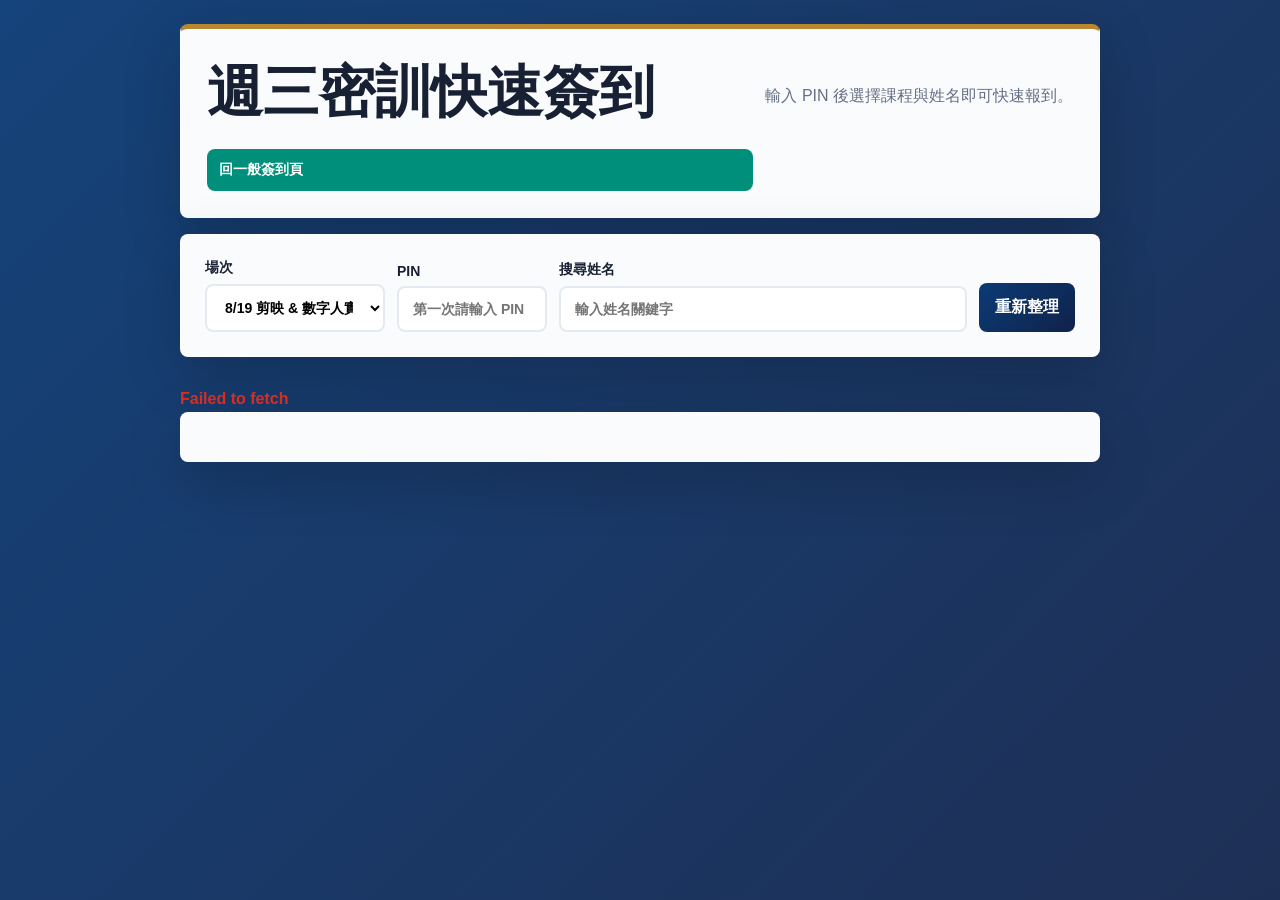
==== staff.html @ 90a7950c "Create Wednesday AI training registration site" ====
<!doctype html>
<html lang="zh-Hant">
<head>
  <meta charset="utf-8">
  <meta name="viewport" content="width=device-width, initial-scale=1, viewport-fit=cover">
  <title>藍星 AI 週三台中密訓｜工作人員快速簽到</title>
  <meta name="description" content="藍星 AI 週三台中密訓工作人員快速簽到。">
  <link rel="stylesheet" href="./styles.css">
</head>
<body>
  <main class="app staff-app">
    <section class="hero staff-hero">
      <h1>週三密訓快速簽到</h1>
      <p>輸入 PIN 後選擇課程與姓名即可快速報到。</p>
      <a class="sheet-link" href="./index.html">回一般簽到頁</a>
    </section>

    <section class="panel staff-toolbar">
      <label>場次
        <select id="staffSession">
          <option value="8/19 剪映 &amp; 數字人實戰班">8/19 剪映 &amp; 數字人實戰班</option>
          <option value="8/26 即夢 Seedance AI 網紅基礎班">8/26 即夢 Seedance AI 網紅基礎班</option>
          <option value="9/2 AI 龍蝦智能體趨勢班">9/2 AI 龍蝦智能體趨勢班</option>
        </select>
      </label>
      <label>PIN
        <input id="staffPin" type="password" inputmode="numeric" maxlength="4" placeholder="第一次請輸入 PIN">
      </label>
      <label>搜尋姓名
        <input id="staffSearch" autocomplete="off" placeholder="輸入姓名關鍵字">
      </label>
      <button id="staffRefresh" type="button">重新整理</button>
    </section>

    <section class="stats staff-stats" id="staffStats"></section>
    <p class="message" id="staffMessage" aria-live="polite"></p>
    <section class="panel staff-list" id="staffList"></section>
  </main>

  <script src="./staff.js?v=20260805223000"></script>
</body>
</html>
---- styles.css ----
:root {
  color-scheme: light;
  --ink: #182033;
  --muted: #647086;
  --line: #d8e2f0;
  --blue: #0b3b75;
  --blue-2: #10224a;
  --green: #008f7a;
  --gold: #b8872f;
  --soft: #f5f8fc;
}

* { box-sizing: border-box; }
html, body { margin: 0; min-height: 100%; }
body {
  font-family: "Microsoft JhengHei", "PingFang TC", "Segoe UI", sans-serif;
  color: var(--ink);
  background: linear-gradient(135deg, rgba(11,59,117,.96), rgba(16,34,74,.94));
}
body.modal-open { overflow: hidden; }
.app {
  width: min(1080px, calc(100% - 28px));
  margin: 0 auto;
  padding: 24px 0 38px;
}
.hero, .panel {
  background: rgba(255,255,255,.98);
  border: 1px solid rgba(255,255,255,.7);
  border-radius: 8px;
  box-shadow: 0 18px 58px rgba(0,0,0,.2);
}
.hero {
  padding: 26px;
  border-top: 5px solid var(--gold);
}
.eyebrow {
  color: var(--gold);
  font-size: 12px;
  font-weight: 900;
  letter-spacing: .12em;
  text-transform: uppercase;
}
h1, h2, p { margin-top: 0; }
h1 { font-size: clamp(32px, 6vw, 56px); margin-bottom: 8px; letter-spacing: 0; }
h2 { font-size: 24px; margin-bottom: 14px; }
p { color: var(--muted); line-height: 1.7; }
.tabs {
  display: grid;
  grid-template-columns: repeat(4, 1fr);
  gap: 10px;
  margin: 16px 0;
}
button {
  border: 0;
  border-radius: 8px;
  background: linear-gradient(135deg, var(--blue), var(--blue-2));
  color: white;
  cursor: pointer;
  font: inherit;
  font-weight: 900;
  padding: 14px 16px;
}
button:disabled { opacity: .55; cursor: wait; }
button.danger { background: linear-gradient(135deg, #b42318, #7a271a); }
.tab { background: rgba(255,255,255,.18); border: 1px solid rgba(255,255,255,.28); }
.tab.active { background: linear-gradient(135deg, var(--green), #0b6f62); }
.view { display: none; }
.view.active { display: block; }
.grid {
  display: grid;
  grid-template-columns: minmax(0, 1fr) minmax(320px, 440px);
  gap: 16px;
}
.panel { padding: 24px; }
.benefits {
  display: grid;
  gap: 12px;
  padding: 0;
  margin: 0 0 18px;
  line-height: 1.65;
  list-style: none;
}
.benefits li {
  display: grid;
  grid-template-columns: 46px minmax(0, 1fr);
  gap: 12px;
  align-items: start;
  padding: 14px;
  border: 1px solid var(--line);
  border-radius: 10px;
  background: linear-gradient(135deg, #ffffff, var(--soft));
  font-size: 17px;
}
.benefits strong {
  display: block;
  margin-bottom: 3px;
  color: var(--blue);
  font-size: 18px;
}
.benefit-icon {
  display: grid;
  width: 46px;
  height: 46px;
  place-items: center;
  border-radius: 12px;
  background: #eaf2ff;
  font-size: 25px;
}
.course-meta {
  display: grid;
  grid-template-columns: repeat(2, minmax(0, 1fr));
  gap: 10px;
}
.course-meta div, .session-list div, .stat, .roster-card {
  border: 1px solid var(--line);
  border-radius: 8px;
  background: var(--soft);
  padding: 12px;
}
.course-meta strong, .course-meta span, .session-list strong, .session-list span, .session-list small {
  display: block;
}
.course-meta strong { color: var(--blue); font-size: 13px; }
.course-meta span, .session-list span { color: var(--muted); margin-top: 5px; line-height: 1.45; }
.session-list {
  display: grid;
  grid-template-columns: 1fr;
  gap: 10px;
  margin-top: 22px;
}
.session-list small { color: var(--gold); margin-top: 5px; font-weight: 900; }
.form { display: grid; gap: 13px; }
.narrow { max-width: 520px; margin: 0 auto; }
label { display: grid; gap: 7px; font-weight: 900; font-size: 14px; }
input, select {
  width: 100%;
  border: 2px solid #e5e9f0;
  border-radius: 8px;
  padding: 13px 14px;
  font: inherit;
  background: white;
}
input:focus, select:focus { outline: none; border-color: var(--blue); }
.message { min-height: 24px; margin: 0; font-weight: 900; }
.message.ok { color: var(--green); }
.message.err { color: #d92d20; }
.form-hint {
  margin: -4px 0 2px;
  font-size: 14px;
}
.success {
  max-width: 520px;
  margin: 16px auto 0;
  text-align: center;
}
.inline-success {
  max-width: none;
  margin: 14px 0;
  padding: 16px;
  border: 1px solid #b8ead7;
  border-radius: 8px;
  background: #f0fff9;
}
.inline-success .ok {
  width: 54px;
  height: 54px;
  font-size: 34px;
}
.inline-success h2 {
  margin-bottom: 6px;
}
.inline-success p {
  margin-bottom: 12px;
}
.ok {
  width: 74px;
  height: 74px;
  border-radius: 50%;
  display: grid;
  place-items: center;
  margin: 0 auto 14px;
  background: #e8fff7;
  color: var(--green);
  font-size: 46px;
  font-weight: 900;
}
.roster-head, .bottom-stats-head {
  display: flex;
  align-items: center;
  justify-content: space-between;
  gap: 12px;
  margin-bottom: 12px;
}
.roster-actions {
  display: flex;
  align-items: center;
  justify-content: flex-end;
  gap: 8px;
  flex-wrap: wrap;
}
.sheet-link {
  display: inline-flex;
  align-items: center;
  min-height: 42px;
  border-radius: 8px;
  padding: 10px 12px;
  background: var(--green);
  color: #fff;
  text-decoration: none;
  font-size: 14px;
  font-weight: 900;
}
.roster, .stats {
  display: grid;
  grid-template-columns: repeat(3, 1fr);
  gap: 12px;
}
.roster-card { padding: 14px; }
.roster-card h3 { margin: 0 0 10px; }
.person {
  padding: 9px 0;
  border-top: 1px solid #e5edf8;
  font-size: 14px;
}
.person span {
  margin-left: 8px;
  color: var(--green);
  font-weight: 900;
}
.person em {
  display: inline-flex;
  margin-left: 8px;
  padding: 2px 7px;
  border-radius: 999px;
  background: #e8f1ff;
  color: var(--blue);
  font-size: 12px;
  font-style: normal;
  font-weight: 900;
}
.person small { display: block; color: var(--muted); margin-top: 3px; }
.person.cancelled {
  opacity: .68;
}
.person.cancelled strong {
  text-decoration: line-through;
}
.person.cancelled span {
  color: #b42318;
}
.stat strong { display: block; font-size: 28px; color: var(--blue); }
.stat span { font-size: 13px; color: var(--muted); }
.stat small { display: block; margin-top: 4px; color: var(--gold); font-weight: 900; }
.stat-button {
  width: 100%;
  text-align: left;
  background: var(--soft);
  color: var(--ink);
  cursor: pointer;
  transition: transform .16s ease, box-shadow .16s ease, border-color .16s ease;
}
.stat-button:hover,
.stat-button:focus-visible {
  transform: translateY(-2px);
  border-color: rgba(0,143,122,.45);
  box-shadow: 0 10px 24px rgba(0,0,0,.12);
  outline: none;
}
.stat-total {
  grid-column: 1 / -1;
  background: linear-gradient(135deg, rgba(0,143,122,.12), rgba(11,59,117,.08));
  border-color: rgba(0,143,122,.38);
}
.stat-total strong { color: var(--green); }
.stat-total-toggle {
  width: 100%;
  color: var(--ink);
  text-align: left;
  cursor: pointer;
  transition: transform .16s ease, box-shadow .16s ease, border-color .16s ease;
}
.stat-total-toggle:hover,
.stat-total-toggle:focus-visible {
  transform: translateY(-2px);
  border-color: rgba(0,143,122,.56);
  box-shadow: 0 10px 24px rgba(0,0,0,.12);
  outline: none;
}
.stat-total-toggle .stat-total-action {
  display: inline-flex;
  margin-top: 8px;
  color: var(--green);
  font-weight: 900;
}
.checkin-stats-collapsed .stat-total-toggle .stat-total-action {
  color: var(--gold);
}
.toggle-checkin-stats {
  min-height: 42px;
  padding: 10px 12px;
  border-radius: 8px;
  background: var(--green);
  color: #fff;
  font-size: 14px;
  font-weight: 900;
  white-space: nowrap;
}
.checkin-stats-collapsed .checkin-breakdown {
  display: none;
}
.city-checkin-grid {
  display: grid;
  grid-template-columns: repeat(4, minmax(0, 1fr));
  gap: 8px;
  margin-top: 12px;
}
.city-checkin-item {
  display: block;
  padding: 10px;
  border: 1px solid rgba(0,143,122,.18);
  border-radius: 8px;
  background: rgba(255,255,255,.7);
}
.city-checkin-item strong {
  font-size: 16px;
  color: var(--ink);
}
.city-checkin-item small {
  color: var(--gold);
}
.bottom-stats { margin-top: 16px; }
.bottom-stats-head h2, .bottom-stats-head p { margin-bottom: 0; }
.stats-hint {
  margin: -4px 0 12px;
  font-size: 14px;
}
.modal[hidden] { display: none; }
.modal {
  position: fixed;
  inset: 0;
  z-index: 50;
  display: grid;
  place-items: center;
  padding: 18px;
}
.modal-backdrop {
  position: absolute;
  inset: 0;
  background: rgba(11, 21, 40, .68);
  backdrop-filter: blur(6px);
}
.modal-card {
  position: relative;
  z-index: 1;
  width: min(560px, 100%);
  max-height: min(84vh, 720px);
  overflow: auto;
  padding: 26px;
  text-align: center;
  background: #fff;
  border-radius: 12px;
  box-shadow: 0 24px 80px rgba(0,0,0,.36);
}
.modal-close {
  position: absolute;
  top: 10px;
  right: 10px;
  width: 38px;
  height: 38px;
  padding: 0;
  border-radius: 999px;
  background: #eef3f8;
  color: var(--ink);
  font-size: 24px;
  line-height: 1;
}
.modal-ok {
  width: 64px;
  height: 64px;
  font-size: 40px;
}
.modal-card h2 {
  margin-bottom: 8px;
}
.modal-card p {
  margin-bottom: 14px;
}
.modal-body {
  text-align: left;
}
.modal-list {
  display: grid;
  gap: 8px;
  margin: 16px 0 4px;
}
.modal-person {
  padding: 12px;
  border: 1px solid var(--line);
  border-radius: 8px;
  background: var(--soft);
}
.modal-person strong,
.modal-person span,
.modal-person small {
  display: block;
}
.modal-person span {
  margin-top: 4px;
  color: var(--green);
  font-size: 14px;
  font-weight: 900;
}
.modal-person small {
  margin-top: 3px;
  color: var(--muted);
  font-size: 12px;
}
.modal-empty {
  text-align: center;
}
.modal-action {
  margin-top: 16px;
  min-width: 132px;
}
.staff-app {
  max-width: 920px;
}
.staff-hero {
  display: grid;
  grid-template-columns: minmax(0, 1fr) auto;
  align-items: center;
  gap: 12px;
}
.staff-hero h1 {
  margin-bottom: 6px;
}
.staff-hero p {
  margin-bottom: 0;
}
.staff-toolbar {
  display: grid;
  grid-template-columns: 180px 150px minmax(220px, 1fr) auto;
  align-items: end;
  gap: 12px;
  margin: 16px 0;
}
.staff-stats {
  margin-bottom: 12px;
}
.staff-list {
  display: grid;
  gap: 8px;
}
.staff-row {
  display: grid;
  grid-template-columns: minmax(0, 1fr) 104px;
  align-items: center;
  gap: 12px;
  padding: 12px;
  border: 1px solid var(--line);
  border-radius: 8px;
  background: var(--soft);
}
.staff-row strong,
.staff-row span {
  display: block;
}
.staff-row span {
  margin-top: 4px;
  color: var(--muted);
  font-size: 13px;
}
.staff-row.done {
  background: #eefaf6;
}
.staff-row.done strong {
  color: var(--green);
}
.staff-row button {
  min-height: 44px;
  padding: 10px 12px;
}
.quick-checkin,
.checkin-panel {
  max-width: 860px;
  margin: 0 auto;
}
.quick-head {
  display: flex;
  align-items: center;
  justify-content: space-between;
  gap: 12px;
  margin-bottom: 12px;
}
.quick-head h2,
.quick-head p {
  margin-bottom: 0;
}
.quick-controls {
  display: grid;
  grid-template-columns: 220px minmax(220px, 1fr);
  gap: 12px;
  margin-bottom: 12px;
}
.checkin-form {
  grid-template-columns: 150px minmax(180px, 1fr) minmax(220px, 1.3fr);
  align-items: end;
  margin-bottom: 12px;
}
.checkin-form label:nth-of-type(4),
.checkin-form .message {
  grid-column: 1 / -1;
}
.checkin-form button {
  min-height: 50px;
}
.quick-list {
  display: grid;
  gap: 8px;
  max-height: 560px;
  overflow: auto;
  padding-right: 3px;
}
.undo-checkin {
  display: flex;
  align-items: center;
  justify-content: space-between;
  gap: 12px;
  margin: 6px 0 12px;
  padding: 12px;
  border: 1px solid #ffd3c8;
  border-radius: 8px;
  background: #fff4f0;
}
.undo-checkin span {
  color: #7a271a;
  font-weight: 900;
}
.undo-checkin button {
  min-height: 42px;
  padding: 10px 12px;
}
.undo-actions {
  display: flex;
  align-items: center;
  gap: 8px;
}

@media (max-width: 760px) {
  .app { width: min(100% - 22px, 1080px); padding-top: 12px; }
  .grid, .course-meta, .roster, .stats { grid-template-columns: 1fr; }
  .city-checkin-grid { grid-template-columns: 1fr; }
  .toggle-checkin-stats { width: 100%; }
  .panel, .hero { padding: 18px; }
  .tabs { grid-template-columns: repeat(2, 1fr); gap: 6px; }
  .tab { padding: 12px 8px; }
  h1 { font-size: 34px; }
  .roster-head, .bottom-stats-head { align-items: flex-start; flex-direction: column; }
  .staff-hero,
  .staff-toolbar,
  .staff-row {
    grid-template-columns: 1fr;
  }
  .staff-row button {
    width: 100%;
  }
  .quick-head {
    align-items: stretch;
    flex-direction: column;
  }
  .quick-controls,
  .checkin-form {
    grid-template-columns: 1fr;
  }
  .checkin-form label:nth-of-type(4),
  .checkin-form .message {
    grid-column: auto;
  }
  .undo-checkin {
    align-items: stretch;
    flex-direction: column;
  }
  .undo-actions {
    align-items: stretch;
    flex-direction: column;
  }
}
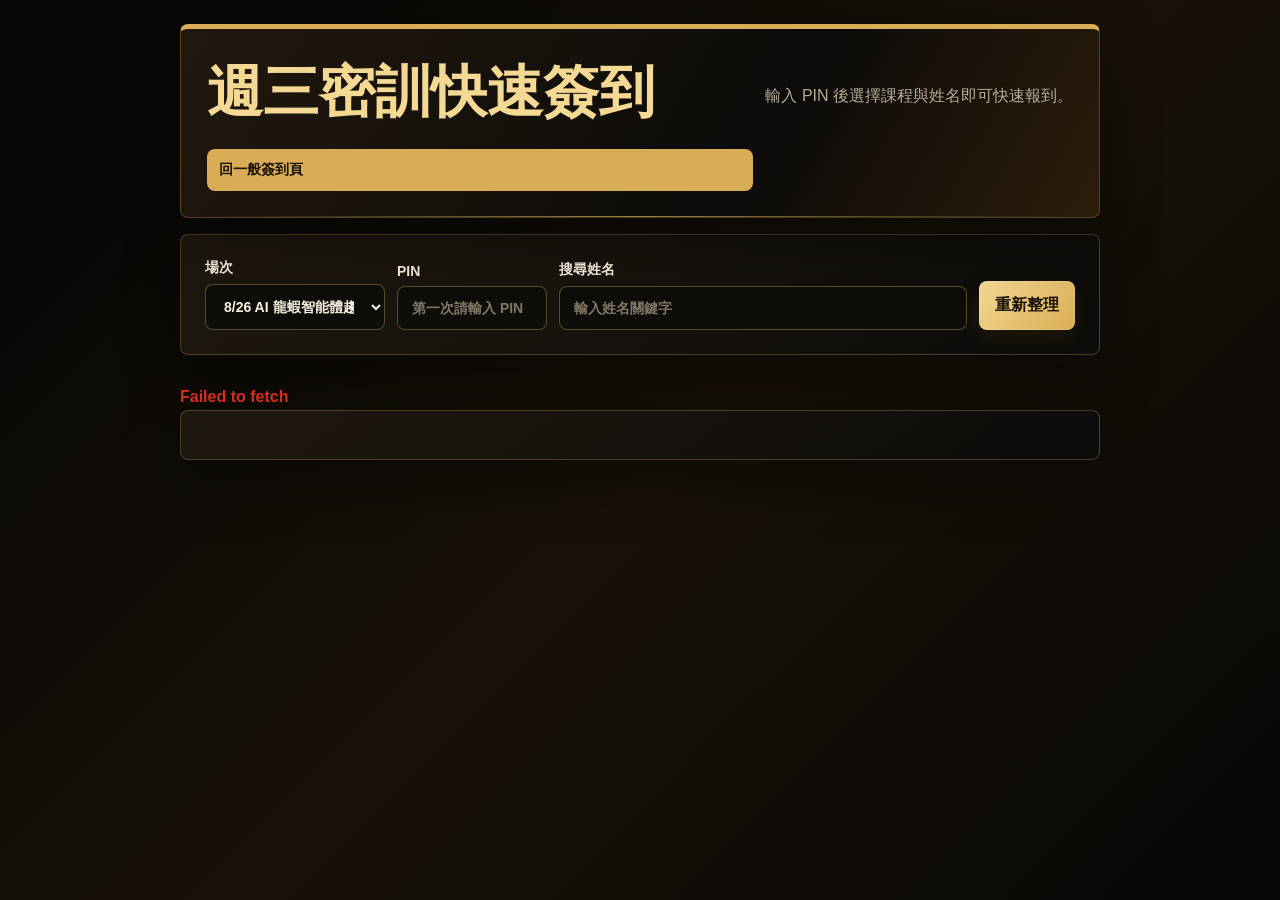
==== commit cf7337fd: "Restyle Wednesday training in black and gold" ====
--- a/staff.html
+++ b/staff.html
@@ -5,7 +5,7 @@
   <meta name="viewport" content="width=device-width, initial-scale=1, viewport-fit=cover">
   <title>藍星 AI 週三台中密訓｜工作人員快速簽到</title>
   <meta name="description" content="藍星 AI 週三台中密訓工作人員快速簽到。">
-  <link rel="stylesheet" href="./styles.css">
+  <link rel="stylesheet" href="./styles.css?v=20260817180000">
 </head>
 <body>
   <main class="app staff-app">
@@ -18,9 +18,8 @@
     <section class="panel staff-toolbar">
       <label>場次
         <select id="staffSession">
-          <option value="8/19 剪映 &amp; 數字人實戰班">8/19 剪映 &amp; 數字人實戰班</option>
-          <option value="8/26 即夢 Seedance AI 網紅基礎班">8/26 即夢 Seedance AI 網紅基礎班</option>
-          <option value="9/2 AI 龍蝦智能體趨勢班">9/2 AI 龍蝦智能體趨勢班</option>
+          <option value="8/26 AI 龍蝦智能體趨勢班">8/26 AI 龍蝦智能體趨勢班</option>
+          <option value="9/2 剪映 &amp; 數字人實戰班">9/2 剪映 &amp; 數字人實戰班</option>
         </select>
       </label>
       <label>PIN
@@ -37,6 +36,6 @@
     <section class="panel staff-list" id="staffList"></section>
   </main>
 
-  <script src="./staff.js?v=20260805223000"></script>
+  <script src="./staff.js?v=20260817180000"></script>
 </body>
 </html>
--- a/styles.css
+++ b/styles.css
@@ -1,38 +1,57 @@
 :root {
-  color-scheme: light;
-  --ink: #182033;
-  --muted: #647086;
-  --line: #d8e2f0;
-  --blue: #0b3b75;
-  --blue-2: #10224a;
-  --green: #008f7a;
-  --gold: #b8872f;
-  --soft: #f5f8fc;
+  color-scheme: dark;
+  --ink: #f7f0df;
+  --muted: #b8ad99;
+  --line: rgba(218, 176, 89, .28);
+  --blue: #d9ad55;
+  --blue-2: #80581f;
+  --green: #72d2ad;
+  --gold: #d9ad55;
+  --gold-bright: #f4d994;
+  --gold-deep: #6f4b1b;
+  --soft: #1b1711;
+  --panel: #14110d;
+  --panel-2: #201810;
 }
 
 * { box-sizing: border-box; }
+[hidden] { display: none !important; }
 html, body { margin: 0; min-height: 100%; }
 body {
   font-family: "Microsoft JhengHei", "PingFang TC", "Segoe UI", sans-serif;
   color: var(--ink);
-  background: linear-gradient(135deg, rgba(11,59,117,.96), rgba(16,34,74,.94));
+  background: linear-gradient(135deg, #050505 0%, #171109 52%, #080706 100%);
+  background-attachment: fixed;
 }
 body.modal-open { overflow: hidden; }
 .app {
-  width: min(1080px, calc(100% - 28px));
+  width: min(1120px, calc(100% - 28px));
   margin: 0 auto;
   padding: 24px 0 38px;
 }
 .hero, .panel {
-  background: rgba(255,255,255,.98);
-  border: 1px solid rgba(255,255,255,.7);
-  border-radius: 8px;
-  box-shadow: 0 18px 58px rgba(0,0,0,.2);
+  background: linear-gradient(145deg, rgba(31,24,16,.98), rgba(13,12,10,.99));
+  border: 1px solid var(--line);
+  border-radius: 8px;
+  box-shadow: 0 18px 58px rgba(0,0,0,.42);
 }
 .hero {
+  position: relative;
+  overflow: hidden;
   padding: 26px;
   border-top: 5px solid var(--gold);
-}
+  background: linear-gradient(120deg, #21180e 0%, #0c0b09 64%, #2d1d0b 100%);
+}
+.hero::after {
+  content: "";
+  position: absolute;
+  inset: auto 26px 0;
+  height: 1px;
+  background: linear-gradient(90deg, transparent, var(--gold), transparent);
+  opacity: .72;
+}
+.hero > * { position: relative; z-index: 1; }
+.hero > p:last-child { max-width: 760px; margin-bottom: 0; }
 .eyebrow {
   color: var(--gold);
   font-size: 12px;
@@ -41,7 +60,7 @@
   text-transform: uppercase;
 }
 h1, h2, p { margin-top: 0; }
-h1 { font-size: clamp(32px, 6vw, 56px); margin-bottom: 8px; letter-spacing: 0; }
+h1 { color: var(--gold-bright); font-size: clamp(32px, 6vw, 56px); margin-bottom: 8px; letter-spacing: 0; }
 h2 { font-size: 24px; margin-bottom: 14px; }
 p { color: var(--muted); line-height: 1.7; }
 .tabs {
@@ -53,17 +72,18 @@
 button {
   border: 0;
   border-radius: 8px;
-  background: linear-gradient(135deg, var(--blue), var(--blue-2));
-  color: white;
+  background: linear-gradient(135deg, var(--gold-bright), var(--gold));
+  color: #171006;
   cursor: pointer;
   font: inherit;
   font-weight: 900;
   padding: 14px 16px;
+  box-shadow: inset 0 0 0 1px rgba(255,255,255,.15), 0 8px 20px rgba(91,58,14,.2);
 }
 button:disabled { opacity: .55; cursor: wait; }
-button.danger { background: linear-gradient(135deg, #b42318, #7a271a); }
-.tab { background: rgba(255,255,255,.18); border: 1px solid rgba(255,255,255,.28); }
-.tab.active { background: linear-gradient(135deg, var(--green), #0b6f62); }
+button.danger { background: linear-gradient(135deg, #d96b5d, #7a271a); color: #fff5ef; }
+.tab { background: rgba(15,13,10,.92); border: 1px solid var(--line); color: #d9ccb4; box-shadow: none; }
+.tab.active { background: linear-gradient(135deg, var(--gold-bright), var(--gold)); color: #171006; }
 .view { display: none; }
 .view.active { display: block; }
 .grid {
@@ -88,7 +108,7 @@
   padding: 14px;
   border: 1px solid var(--line);
   border-radius: 10px;
-  background: linear-gradient(135deg, #ffffff, var(--soft));
+  background: linear-gradient(135deg, #1d1811, #12100c);
   font-size: 17px;
 }
 .benefits strong {
@@ -103,7 +123,8 @@
   height: 46px;
   place-items: center;
   border-radius: 12px;
-  background: #eaf2ff;
+  border: 1px solid rgba(218,176,89,.32);
+  background: #2a2115;
   font-size: 25px;
 }
 .course-meta {
@@ -134,13 +155,16 @@
 label { display: grid; gap: 7px; font-weight: 900; font-size: 14px; }
 input, select {
   width: 100%;
-  border: 2px solid #e5e9f0;
+  border: 1px solid rgba(218,176,89,.38);
   border-radius: 8px;
   padding: 13px 14px;
   font: inherit;
-  background: white;
+  background: #0f0d0a;
+  color: var(--ink);
 }
 input:focus, select:focus { outline: none; border-color: var(--blue); }
+input::placeholder { color: #817765; }
+option { background: #15110d; color: var(--ink); }
 .message { min-height: 24px; margin: 0; font-weight: 900; }
 .message.ok { color: var(--green); }
 .message.err { color: #d92d20; }
@@ -157,9 +181,9 @@
   max-width: none;
   margin: 14px 0;
   padding: 16px;
-  border: 1px solid #b8ead7;
-  border-radius: 8px;
-  background: #f0fff9;
+  border: 1px solid rgba(114,210,173,.38);
+  border-radius: 8px;
+  background: #10231c;
 }
 .inline-success .ok {
   width: 54px;
@@ -179,7 +203,7 @@
   display: grid;
   place-items: center;
   margin: 0 auto 14px;
-  background: #e8fff7;
+  background: #102c22;
   color: var(--green);
   font-size: 46px;
   font-weight: 900;
@@ -204,8 +228,8 @@
   min-height: 42px;
   border-radius: 8px;
   padding: 10px 12px;
-  background: var(--green);
-  color: #fff;
+  background: var(--gold);
+  color: #171006;
   text-decoration: none;
   font-size: 14px;
   font-weight: 900;
@@ -219,7 +243,7 @@
 .roster-card h3 { margin: 0 0 10px; }
 .person {
   padding: 9px 0;
-  border-top: 1px solid #e5edf8;
+  border-top: 1px solid var(--line);
   font-size: 14px;
 }
 .person span {
@@ -232,8 +256,8 @@
   margin-left: 8px;
   padding: 2px 7px;
   border-radius: 999px;
-  background: #e8f1ff;
-  color: var(--blue);
+  background: #2a2115;
+  color: var(--gold-bright);
   font-size: 12px;
   font-style: normal;
   font-weight: 900;
@@ -268,8 +292,8 @@
 }
 .stat-total {
   grid-column: 1 / -1;
-  background: linear-gradient(135deg, rgba(0,143,122,.12), rgba(11,59,117,.08));
-  border-color: rgba(0,143,122,.38);
+  background: linear-gradient(135deg, rgba(114,210,173,.12), rgba(218,176,89,.12));
+  border-color: rgba(218,176,89,.38);
 }
 .stat-total strong { color: var(--green); }
 .stat-total-toggle {
@@ -319,7 +343,7 @@
   padding: 10px;
   border: 1px solid rgba(0,143,122,.18);
   border-radius: 8px;
-  background: rgba(255,255,255,.7);
+  background: rgba(13,12,10,.72);
 }
 .city-checkin-item strong {
   font-size: 16px;
@@ -346,7 +370,7 @@
 .modal-backdrop {
   position: absolute;
   inset: 0;
-  background: rgba(11, 21, 40, .68);
+  background: rgba(0, 0, 0, .78);
   backdrop-filter: blur(6px);
 }
 .modal-card {
@@ -357,7 +381,8 @@
   overflow: auto;
   padding: 26px;
   text-align: center;
-  background: #fff;
+  background: linear-gradient(145deg, #21190f, #0f0d0a);
+  border: 1px solid var(--line);
   border-radius: 12px;
   box-shadow: 0 24px 80px rgba(0,0,0,.36);
 }
@@ -369,7 +394,7 @@
   height: 38px;
   padding: 0;
   border-radius: 999px;
-  background: #eef3f8;
+  background: #2a2115;
   color: var(--ink);
   font-size: 24px;
   line-height: 1;
@@ -471,7 +496,7 @@
   font-size: 13px;
 }
 .staff-row.done {
-  background: #eefaf6;
+  background: #10231c;
 }
 .staff-row.done strong {
   color: var(--green);
@@ -528,9 +553,9 @@
   gap: 12px;
   margin: 6px 0 12px;
   padding: 12px;
-  border: 1px solid #ffd3c8;
-  border-radius: 8px;
-  background: #fff4f0;
+  border: 1px solid rgba(217,107,93,.42);
+  border-radius: 8px;
+  background: #26120f;
 }
 .undo-checkin span {
   color: #7a271a;
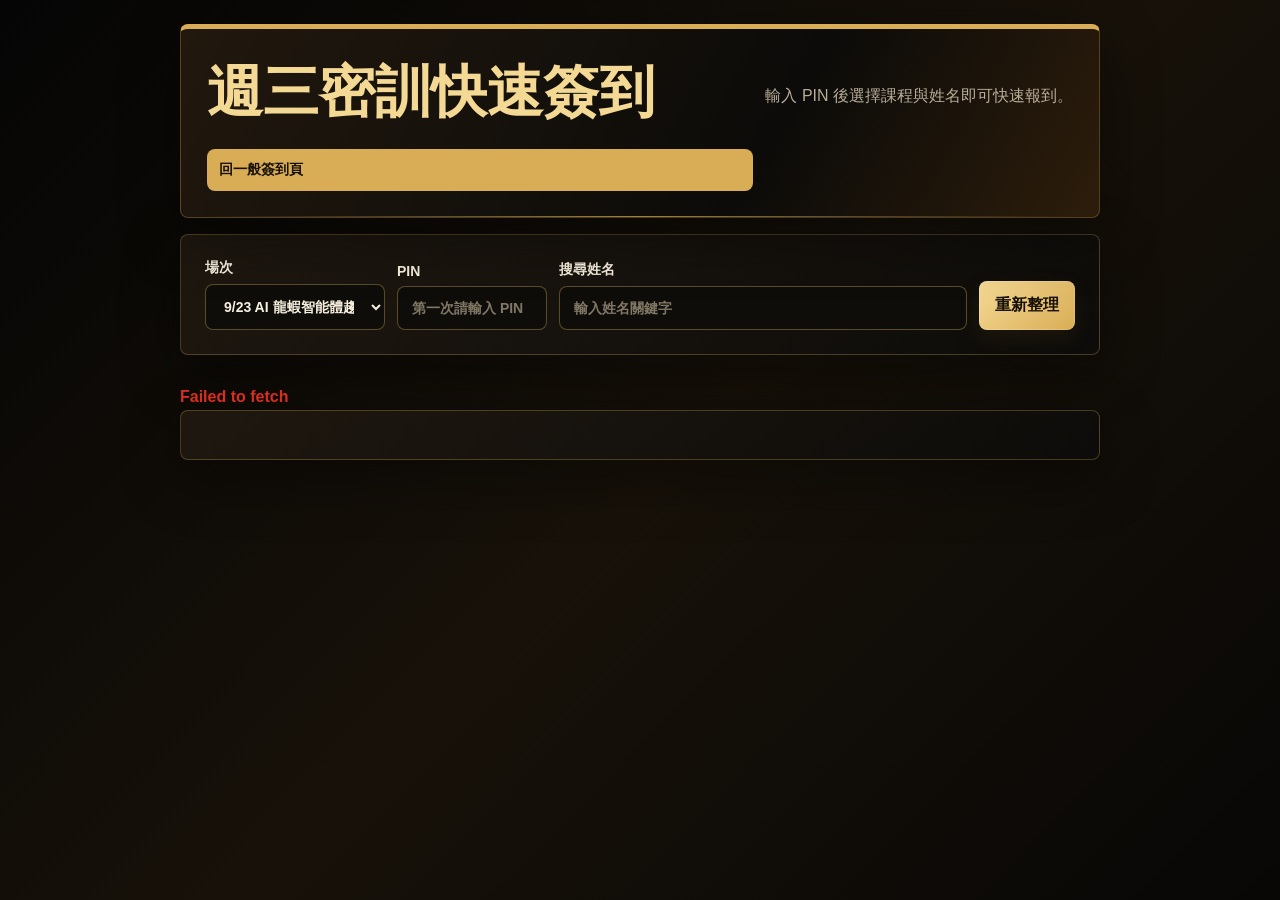
==== commit c2dcdfcb: "Update Wednesday training dates and reset roster" ====
--- a/staff.html
+++ b/staff.html
@@ -5,7 +5,7 @@
   <meta name="viewport" content="width=device-width, initial-scale=1, viewport-fit=cover">
   <title>藍星 AI 週三台中密訓｜工作人員快速簽到</title>
   <meta name="description" content="藍星 AI 週三台中密訓工作人員快速簽到。">
-  <link rel="stylesheet" href="./styles.css?v=20260817180000">
+  <link rel="stylesheet" href="./styles.css?v=20260916121500">
 </head>
 <body>
   <main class="app staff-app">
@@ -18,8 +18,8 @@
     <section class="panel staff-toolbar">
       <label>場次
         <select id="staffSession">
-          <option value="8/26 AI 龍蝦智能體趨勢班">8/26 AI 龍蝦智能體趨勢班</option>
-          <option value="9/2 剪映 &amp; 數字人實戰班">9/2 剪映 &amp; 數字人實戰班</option>
+          <option value="9/23 AI 龍蝦智能體趨勢班">9/23 AI 龍蝦智能體趨勢班</option>
+          <option value="9/30 剪映 &amp; 數字人實戰班">9/30 剪映 &amp; 數字人實戰班</option>
         </select>
       </label>
       <label>PIN
@@ -36,6 +36,6 @@
     <section class="panel staff-list" id="staffList"></section>
   </main>
 
-  <script src="./staff.js?v=20260817180000"></script>
+  <script src="./staff.js?v=20260916121500"></script>
 </body>
 </html>
--- a/styles.css
+++ b/styles.css
@@ -196,7 +196,8 @@
 .inline-success p {
   margin-bottom: 12px;
 }
-.ok {
+.success .ok,
+.modal-ok {
   width: 74px;
   height: 74px;
   border-radius: 50%;
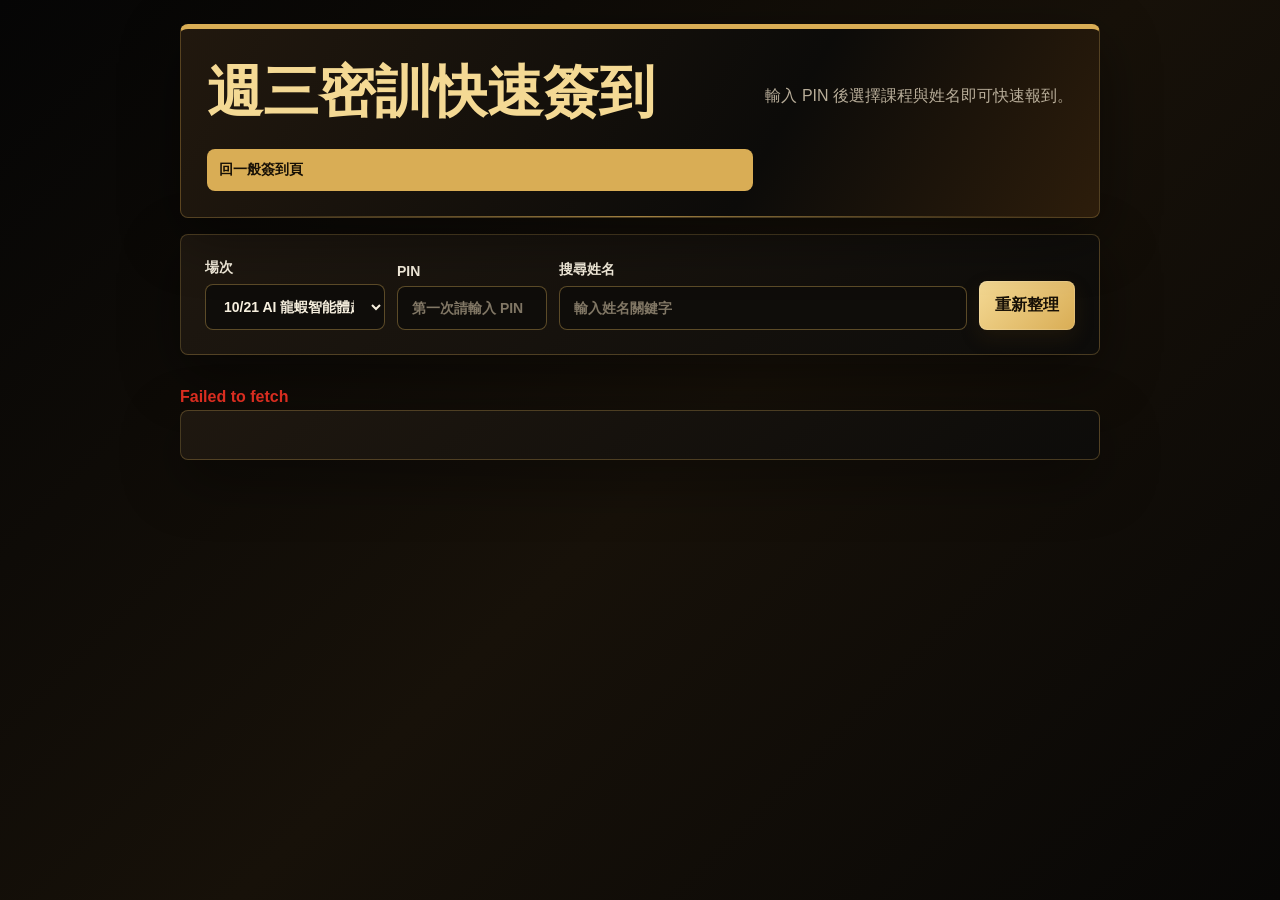
==== commit 8f18e077: "Update Wednesday training dates to October 21 and 28" ====
--- a/staff.html
+++ b/staff.html
@@ -5,7 +5,7 @@
   <meta name="viewport" content="width=device-width, initial-scale=1, viewport-fit=cover">
   <title>藍星 AI 週三台中密訓｜工作人員快速簽到</title>
   <meta name="description" content="藍星 AI 週三台中密訓工作人員快速簽到。">
-  <link rel="stylesheet" href="./styles.css?v=20260916121500">
+  <link rel="stylesheet" href="./styles.css?v=20261014123034">
 </head>
 <body>
   <main class="app staff-app">
@@ -18,8 +18,8 @@
     <section class="panel staff-toolbar">
       <label>場次
         <select id="staffSession">
-          <option value="9/23 AI 龍蝦智能體趨勢班">9/23 AI 龍蝦智能體趨勢班</option>
-          <option value="9/30 剪映 &amp; 數字人實戰班">9/30 剪映 &amp; 數字人實戰班</option>
+          <option value="10/21 AI 龍蝦智能體趨勢班">10/21 AI 龍蝦智能體趨勢班</option>
+          <option value="10/28 剪映 &amp; 數字人實戰班">10/28 剪映 &amp; 數字人實戰班</option>
         </select>
       </label>
       <label>PIN
@@ -36,6 +36,6 @@
     <section class="panel staff-list" id="staffList"></section>
   </main>
 
-  <script src="./staff.js?v=20260916121500"></script>
+  <script src="./staff.js?v=20261014123034"></script>
 </body>
 </html>
